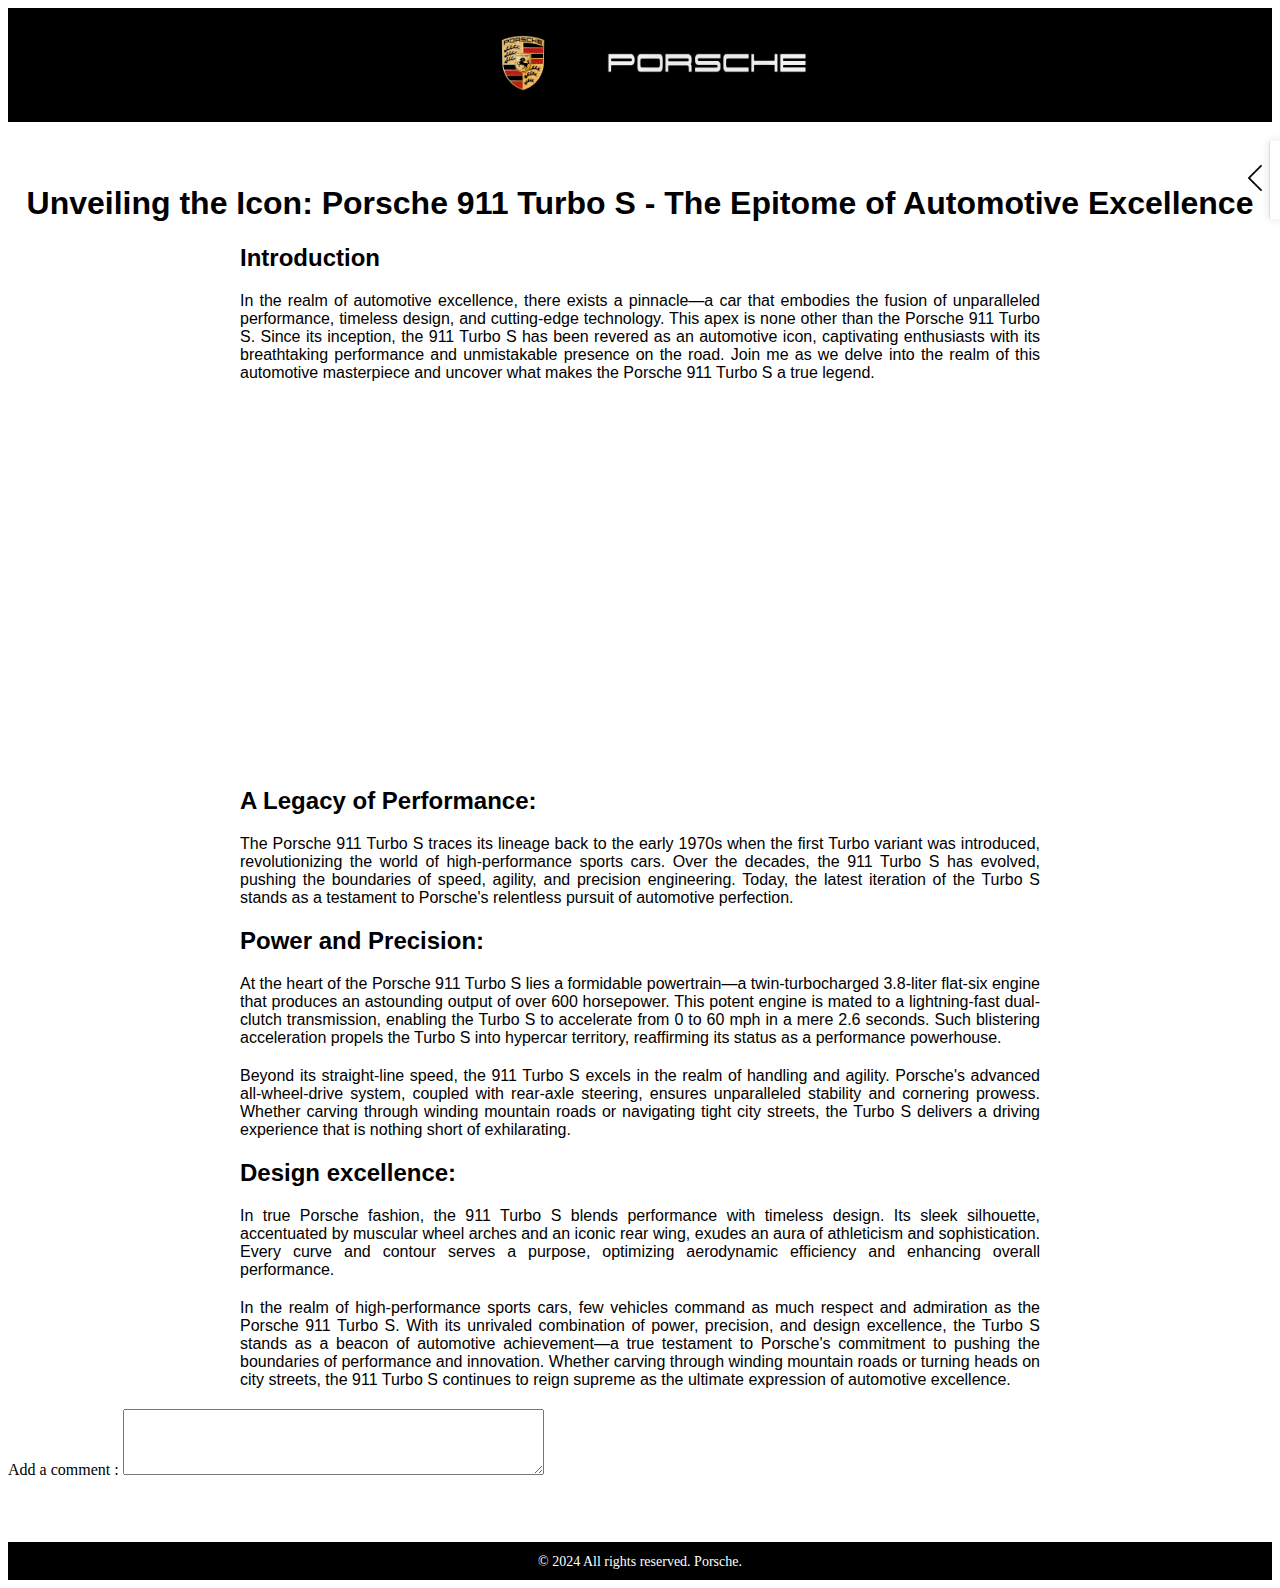
==== index.html @ 88ce5a83 "updated" ====
<!DOCTYPE html>
<html>

<head>
    <meta charset="utf-8">
    <link rel="shortcut icon" type="x-icon" href="img/porscheIcon.png" sizes="128x128">
    <meta name="viewport" content="width=device-width, initial-scale=1.0">
    <link rel="stylesheet" type="text/css" href="style.css">
    <title>Porsche 911 Turbo S - The Epitome of Automotive Excellence</title>
</head>

<body>
    <header>
        <a href="https://www.porsche.com/international/models/911/911-turbo-models/911-turbo-s/"><img src="img/porscheLogo.png" alt="porscheLogo" style="width:100px;"></a>
        <a href="https://www.porsche.com/international/models/911/911-turbo-models/911-turbo-s/"><img src="img/porscheTitle.jpg" alt="porscheBanner" style="width:200px;"></a>
    </header> 
    <div id="mainContent" class="mainContent">    
        <div class="loader"></div>
        <div id="music-player">
            <div id="music-toggle">
                <img id="arrow-icon" src="img/toggleArrow.png" alt="Toggle Music Player">
            </div>
            <div id="music-content">
                <audio  controls>
                    <source src="" type="audio/mp3">
                    Your browser does not support the audio element.
                </audio>
            </div>
        </div>
        
        <script src="script.js"></script>
        
        <h1>Unveiling the Icon: Porsche 911 Turbo S - The Epitome of Automotive Excellence</h1>
        <h2>Introduction</h2>
        <p>In the realm of automotive excellence, there exists a pinnacle—a car that embodies the fusion of unparalleled performance, timeless design, and cutting-edge technology. This apex is none other than the Porsche 911 Turbo S. Since its inception, the 911 Turbo S has been revered as an automotive icon, captivating enthusiasts with its breathtaking performance and unmistakable presence on the road. Join me as we delve into the realm of this automotive masterpiece and uncover what makes the Porsche 911 Turbo S a true legend.</p>
        <div style="display: flex; justify-content: center;">
            <iframe width="640" height="360" src="https://www.youtube.com/embed/nT2mjvWC3e8" title="Porsche 911 Turbo S: Highlights" frameborder="0" allow="accelerometer; autoplay; clipboard-write; encrypted-media; gyroscope; picture-in-picture; web-share" allowfullscreen></iframe>
        </div>
        <div id="content" class="content">    
            <h2>A Legacy of Performance:</h2>
            <p>The Porsche 911 Turbo S traces its lineage back to the early 1970s when the first Turbo variant was introduced, revolutionizing the world of high-performance sports cars. Over the decades, the 911 Turbo S has evolved, pushing the boundaries of speed, agility, and precision engineering. Today, the latest iteration of the Turbo S stands as a testament to Porsche's relentless pursuit of automotive perfection.</p>
            <h2>Power and Precision:</h2>
            <p>At the heart of the Porsche 911 Turbo S lies a formidable powertrain—a twin-turbocharged 3.8-liter flat-six engine that produces an astounding output of over 600 horsepower. This potent engine is mated to a lightning-fast dual-clutch transmission, enabling the Turbo S to accelerate from 0 to 60 mph in a mere 2.6 seconds. Such blistering acceleration propels the Turbo S into hypercar territory, reaffirming its status as a performance powerhouse.</p> 
            <p>Beyond its straight-line speed, the 911 Turbo S excels in the realm of handling and agility. Porsche's advanced all-wheel-drive system, coupled with rear-axle steering, ensures unparalleled stability and cornering prowess. Whether carving through winding mountain roads or navigating tight city streets, the Turbo S delivers a driving experience that is nothing short of exhilarating.</p>
            <h2>Design excellence:</h2>
            <p>In true Porsche fashion, the 911 Turbo S blends performance with timeless design. Its sleek silhouette, accentuated by muscular wheel arches and an iconic rear wing, exudes an aura of athleticism and sophistication. Every curve and contour serves a purpose, optimizing aerodynamic efficiency and enhancing overall performance.</p>
            <p>In the realm of high-performance sports cars, few vehicles command as much respect and admiration as the Porsche 911 Turbo S. With its unrivaled combination of power, precision, and design excellence, the Turbo S stands as a beacon of automotive achievement—a true testament to Porsche's commitment to pushing the boundaries of performance and innovation. Whether carving through winding mountain roads or turning heads on city streets, the 911 Turbo S continues to reign supreme as the ultimate expression of automotive excellence. </p>
            
            <div>
                <label for="comment">Add a comment :</label>
                <textarea id="comment" name="comment" rows="4" cols="50" required></textarea>
            </div>

        </div>
</div>       
    <footer>
            <div class="copyright">
                &copy; 2024 All rights reserved. Porsche.
            </div>            
    </footer>
</body>

</html>
---- style.css ----
header {
    background-color: #000000;
    padding: 20px;
    display: flex;
    justify-content: center;
    align-items: center;
}

#mainContent{
    margin-top: 5%;
    margin-bottom: 5%;

}

#content{
    margin-top: 2%;
}

header a {
    border: 2px solid black;
    padding: 5px; 
    margin: 0 10px; 
}

img:first-child {
    flex: 0 0 auto;
}

img:last-child {
    text-align: center;
}

p, h2 {
    text-align: justify;
    margin: 0 auto 20px;
    max-width: 800px;
    font-family: Porsche Next, Arial Narrow, Arial, Heiti SC, SimHei, sans-serif;
}

h1 {
    text-align: center;
    font-family: Porsche Next, Arial Narrow, Arial, Heiti SC, SimHei, sans-serif;

}

#music-player {
    position: fixed;
    top: 20%;
    right: -310px; 
    transform: translateY(-50%);
    background-color: #fff;
    border-left: 1px solid #ddd;
    box-shadow: 0 0 10px rgba(0, 0, 0, 0.1);
    transition: right 0.3s ease;
}

#music-toggle {
    position: absolute;
    top: 50%;
    left: -30px;
    transform: translateY(-50%);
    cursor: pointer;
}

#music-content {
    padding: 10px;
}

#arrow-icon {
    width: 30px;
    height: 30px;
    transform: rotate(180deg); 
}

#arrow-icon.hide {
    transform: rotate(0deg); 
}


footer {
    background-color: #000;
    color: #fff;
    padding: 10px;
    text-align: center;
    border-top: 2px solid #000;
}

footer .copyright {
    font-size: 14px
}

.loader {
    position: fixed;
    top: 0;
    left: 0;
    width: 100vw;
    height: 100vh;
    display: flex;
    align-items: center;
    justify-content: center;
    background: url('img/loading.gif') center no-repeat, #F0F0ED;
    z-index: 1000;
    opacity: 1; 
    visibility: visible; 
    transition: opacity 0.75s, visibility 0.75s;
}

.loader--hidden {
    opacity: 0;
    visibility: hidden;
}


.loader::after{
    content: "";
}
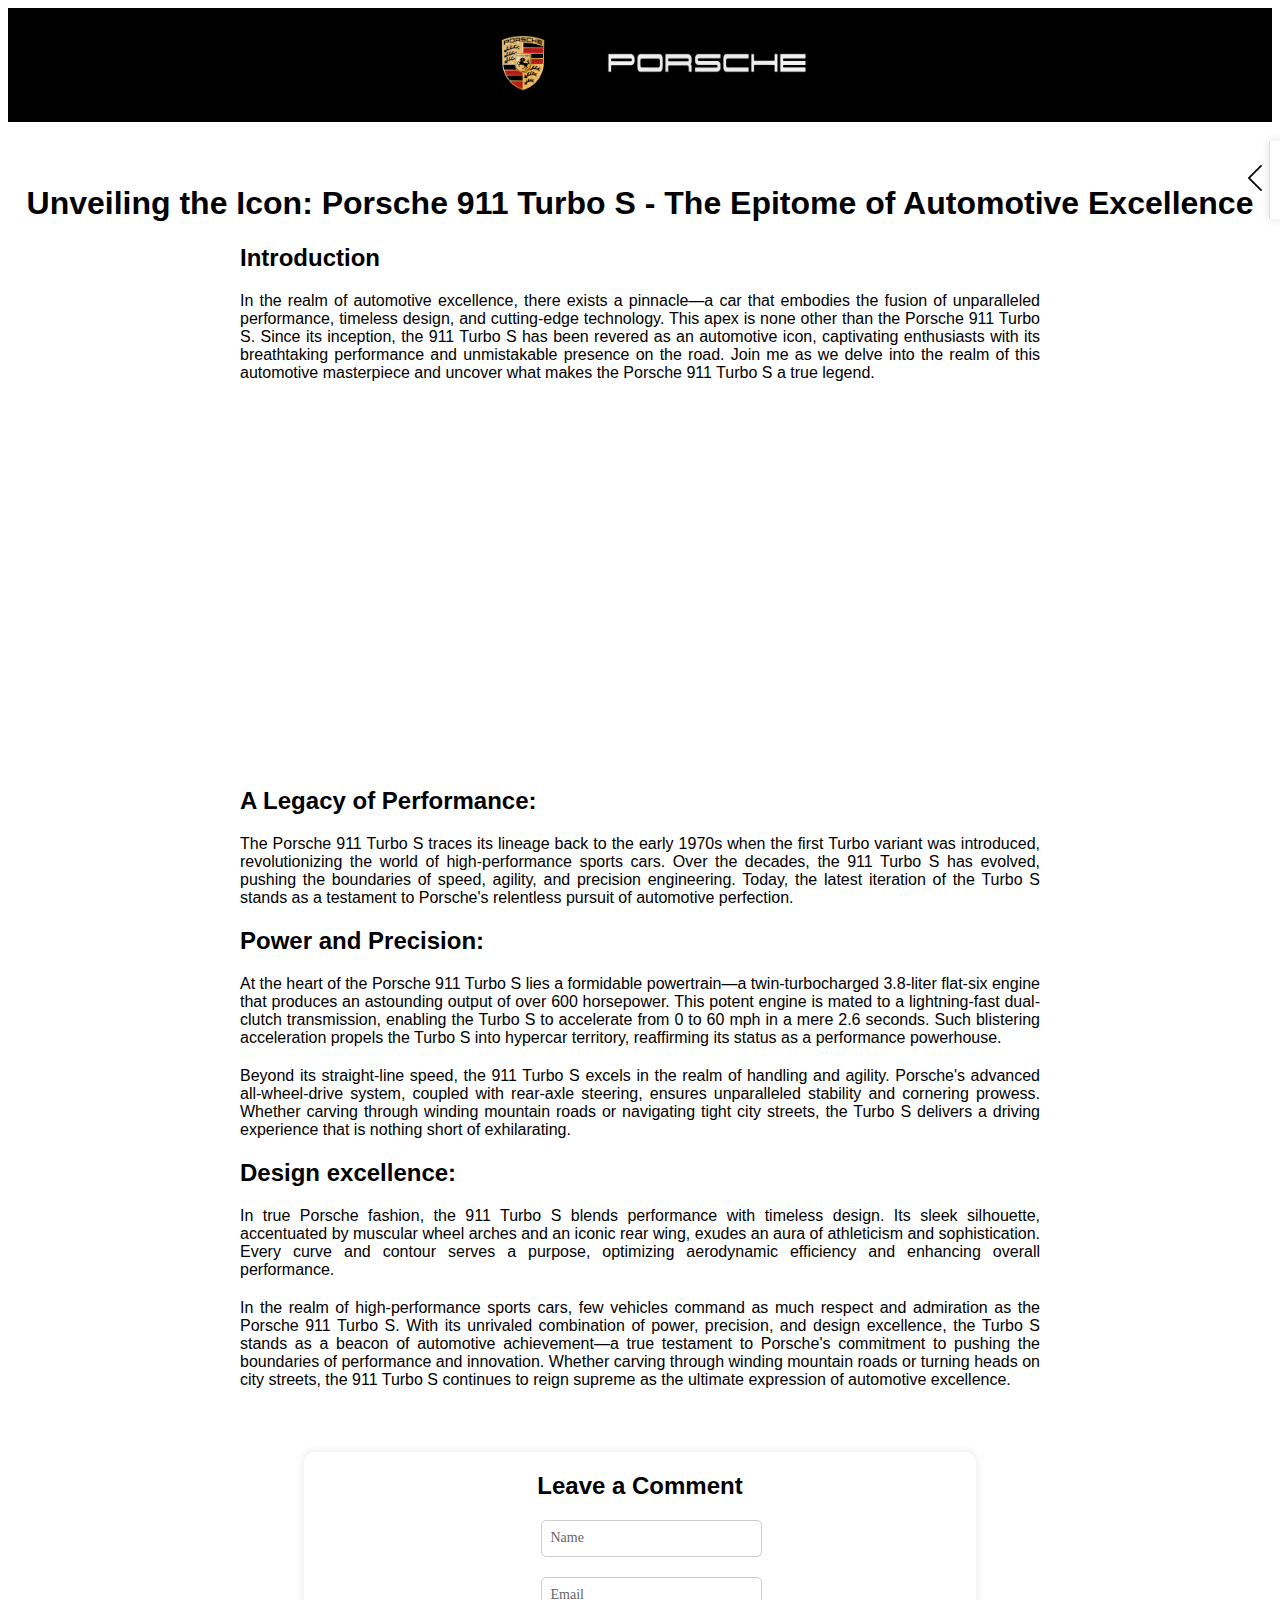
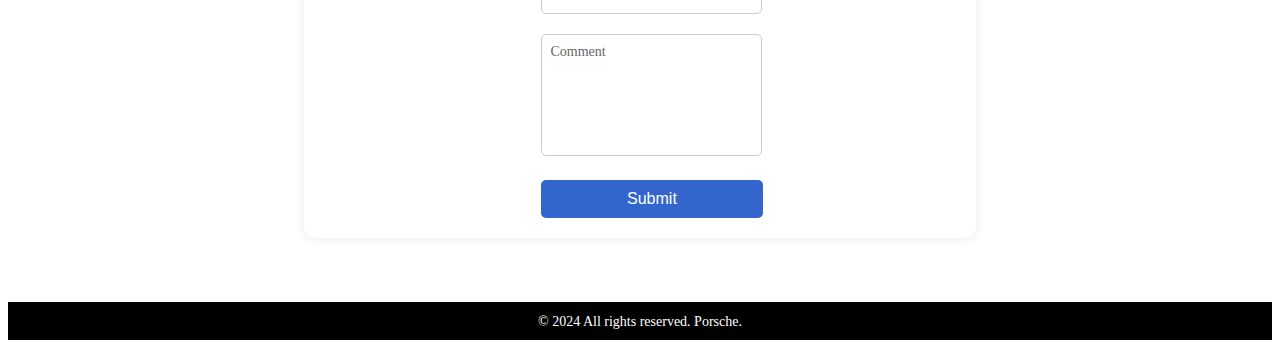
==== commit d09e530c: "Modified" ====
--- a/index.html
+++ b/index.html
@@ -46,10 +46,25 @@
             <p>In true Porsche fashion, the 911 Turbo S blends performance with timeless design. Its sleek silhouette, accentuated by muscular wheel arches and an iconic rear wing, exudes an aura of athleticism and sophistication. Every curve and contour serves a purpose, optimizing aerodynamic efficiency and enhancing overall performance.</p>
             <p>In the realm of high-performance sports cars, few vehicles command as much respect and admiration as the Porsche 911 Turbo S. With its unrivaled combination of power, precision, and design excellence, the Turbo S stands as a beacon of automotive achievement—a true testament to Porsche's commitment to pushing the boundaries of performance and innovation. Whether carving through winding mountain roads or turning heads on city streets, the 911 Turbo S continues to reign supreme as the ultimate expression of automotive excellence. </p>
             
-            <div>
-                <label for="comment">Add a comment :</label>
-                <textarea id="comment" name="comment" rows="4" cols="50" required></textarea>
-            </div>
+            <div class="card">
+                <span class="title" style="font-family: Porsche Next, Arial Narrow, Arial, Heiti SC, SimHei, sans-serif; text-align: center;">Leave a Comment</span>
+                <form class="form">
+                  <div class="group">
+                  <input placeholder="" type="text" required="">
+                  <label for="name">Name</label>
+                  </div>
+              <div class="group">
+                  <input placeholder="" type="email" id="email" name="email" required="">
+                  <label for="email">Email</label>
+                  </div>
+              <div class="group">
+                  <textarea placeholder="" id="comment" name="comment" rows="5" required=""></textarea>
+                  <label for="comment">Comment</label>
+              </div>
+                  <button type="submit" style="width: 112%; align-items: center;">Submit</button>
+                </form>
+              </div>
+              
 
         </div>
 </div>       
--- a/style.css
+++ b/style.css
@@ -114,3 +114,103 @@
 .loader::after{
     content: "";
 }
+
+.card {
+    background-color: #fff;
+    border-radius: 10px;
+    padding: 20px;
+    width: 350px;
+    display: flex;
+    flex-direction: column;
+  }
+  
+  .title {
+    font-size: 24px;
+    font-weight: 600;
+    text-align: center;
+  }
+  
+  .form {
+    margin-top: 20px;
+    display: flex;
+    flex-direction: column;
+  }
+  
+  .group {
+    position: relative;
+  }
+  
+  .form .group label {
+    font-size: 14px;
+    color: rgb(99, 102, 102);
+    position: absolute;
+    top: -10px;
+    left: 10px;
+    background-color: #fff;
+    transition: all .3s ease;
+  }
+  
+  .form .group input,
+  .form .group textarea {
+    padding: 10px;
+    border-radius: 5px;
+    border: 1px solid rgba(0, 0, 0, 0.2);
+    margin-bottom: 20px;
+    outline: 0;
+    width: 100%;
+    background-color: transparent;
+  }
+  
+  .form .group input:placeholder-shown+ label, .form .group textarea:placeholder-shown +label {
+    top: 10px;
+    background-color: transparent;
+  }
+  
+  .form .group input:focus,
+  .form .group textarea:focus {
+    border-color: #3366cc;
+  }
+  
+  .form .group input:focus+ label, .form .group textarea:focus +label {
+    top: -10px;
+    left: 10px;
+    background-color: #fff;
+    color: #3366cc;
+    font-weight: 600;
+    font-size: 14px;
+  }
+  
+  .form .group textarea {
+    resize: none;
+    height: 100px;
+  }
+  
+  .form button {
+    background-color: #3366cc;
+    color: #fff;
+    border: none;
+    border-radius: 5px;
+    padding: 10px;
+    font-size: 16px;
+    cursor: pointer;
+    transition: all 0.3s ease;
+  }
+  
+  .form button:hover {
+    background-color: #27408b;
+  }
+  
+.card{
+    margin: 0 auto;
+    margin-top: 5%;
+    margin-bottom: 5%;
+    padding: 20px;
+    width: 50%;
+    display: flex;
+    flex-direction: column;
+    align-items: center;
+    justify-content: center;
+    background-color: #fff;
+    border-radius: 10px;
+    box-shadow: 0 0 10px rgba(0, 0, 0, 0.1);
+}  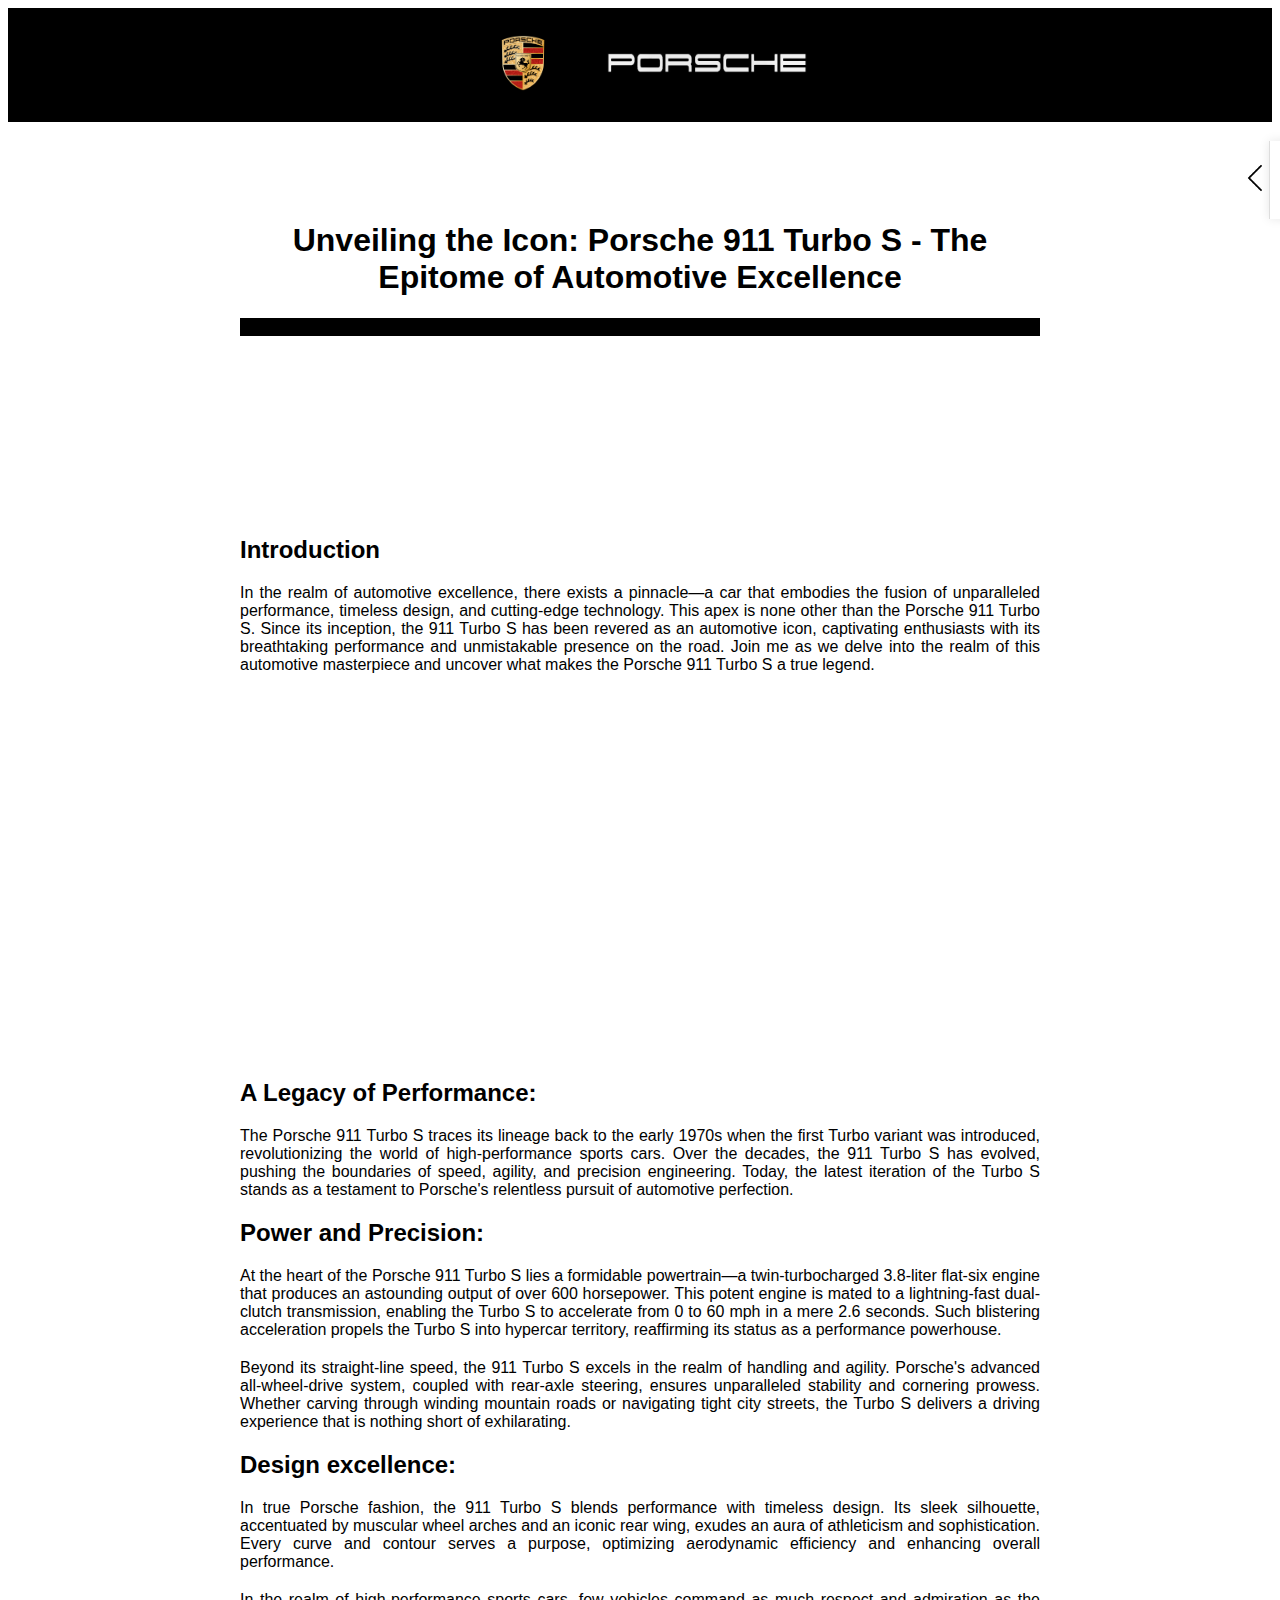
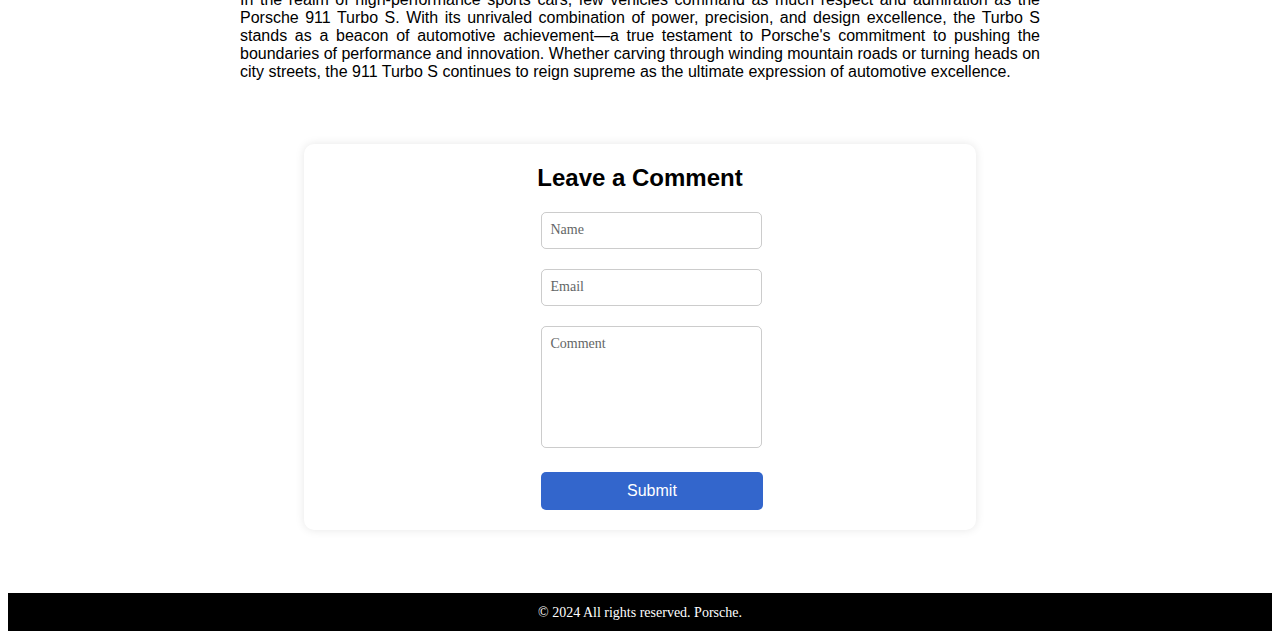
==== commit d1548f2a: "modified" ====
--- a/index.html
+++ b/index.html
@@ -30,11 +30,12 @@
         
         <script src="script.js"></script>
         
-        <h1>Unveiling the Icon: Porsche 911 Turbo S - The Epitome of Automotive Excellence</h1>
+        <h1 style="margin-top: 100px; padding-left: 250px; padding-right: 250px;">Unveiling the Icon: Porsche 911 Turbo S - The Epitome of Automotive Excellence</h1>
+        <p style="background-color: black; height: fit-content; margin-bottom: 200px">hello</p>
         <h2>Introduction</h2>
         <p>In the realm of automotive excellence, there exists a pinnacle—a car that embodies the fusion of unparalleled performance, timeless design, and cutting-edge technology. This apex is none other than the Porsche 911 Turbo S. Since its inception, the 911 Turbo S has been revered as an automotive icon, captivating enthusiasts with its breathtaking performance and unmistakable presence on the road. Join me as we delve into the realm of this automotive masterpiece and uncover what makes the Porsche 911 Turbo S a true legend.</p>
         <div style="display: flex; justify-content: center;">
-            <iframe width="640" height="360" src="https://www.youtube.com/embed/nT2mjvWC3e8" title="Porsche 911 Turbo S: Highlights" frameborder="0" allow="accelerometer; autoplay; clipboard-write; encrypted-media; gyroscope; picture-in-picture; web-share" allowfullscreen></iframe>
+            <iframe width="640" height="360" src="https://www.youtube.com/embed/nT2mjvWC3e8 " title="Porsche 911 Turbo S: Highlights" frameborder="0" allow="accelerometer; autoplay; clipboard-write; encrypted-media; gyroscope; picture-in-picture; web-share" allowfullscreen></iframe>
         </div>
         <div id="content" class="content">    
             <h2>A Legacy of Performance:</h2>
@@ -47,7 +48,7 @@
             <p>In the realm of high-performance sports cars, few vehicles command as much respect and admiration as the Porsche 911 Turbo S. With its unrivaled combination of power, precision, and design excellence, the Turbo S stands as a beacon of automotive achievement—a true testament to Porsche's commitment to pushing the boundaries of performance and innovation. Whether carving through winding mountain roads or turning heads on city streets, the 911 Turbo S continues to reign supreme as the ultimate expression of automotive excellence. </p>
             
             <div class="card">
-                <span class="title" style="font-family: Porsche Next, Arial Narrow, Arial, Heiti SC, SimHei, sans-serif; text-align: center;">Leave a Comment</span>
+                <span class="title" style="font-family: Porsche Next, Arial, Heiti SC, SimHei, sans-serif; text-align: center; margin: auto;">Leave a Comment</span>
                 <form class="form">
                   <div class="group">
                   <input placeholder="" type="text" required="">
@@ -61,7 +62,7 @@
                   <textarea placeholder="" id="comment" name="comment" rows="5" required=""></textarea>
                   <label for="comment">Comment</label>
               </div>
-                  <button type="submit" style="width: 112%; align-items: center;">Submit</button>
+                  <button type="submit" style="width: 112%; align-items: center; font-family: Porsche Next, Arial, Heiti SC, SimHei, sans-serif">Submit</button>
                 </form>
               </div>
               
--- a/style.css
+++ b/style.css
@@ -34,12 +34,12 @@
     text-align: justify;
     margin: 0 auto 20px;
     max-width: 800px;
-    font-family: Porsche Next, Arial Narrow, Arial, Heiti SC, SimHei, sans-serif;
+    font-family: Porsche Next, Arial, Heiti SC, SimHei, sans-serif;
 }
 
 h1 {
     text-align: center;
-    font-family: Porsche Next, Arial Narrow, Arial, Heiti SC, SimHei, sans-serif;
+    font-family: Porsche Next, Arial, Heiti SC, SimHei, sans-serif;
 
 }
 
@@ -213,4 +213,4 @@
     background-color: #fff;
     border-radius: 10px;
     box-shadow: 0 0 10px rgba(0, 0, 0, 0.1);
-}  +}  
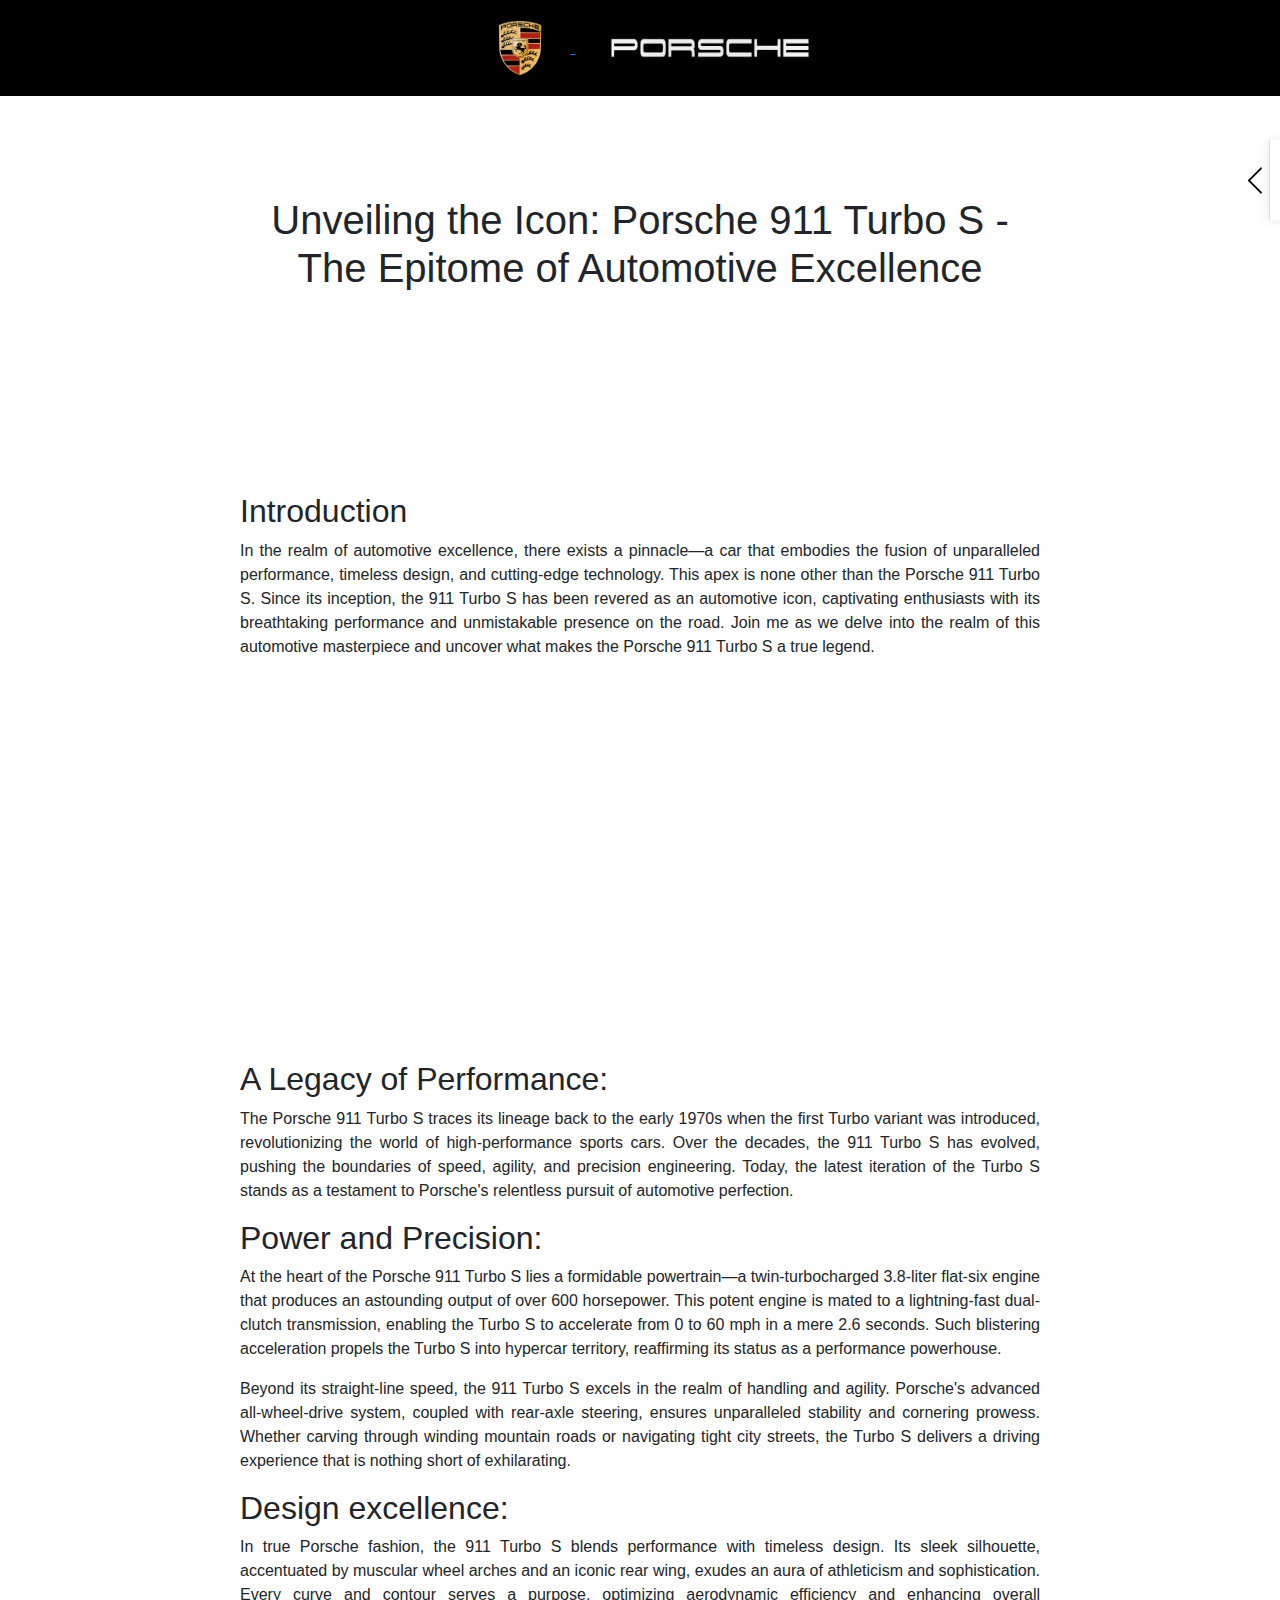
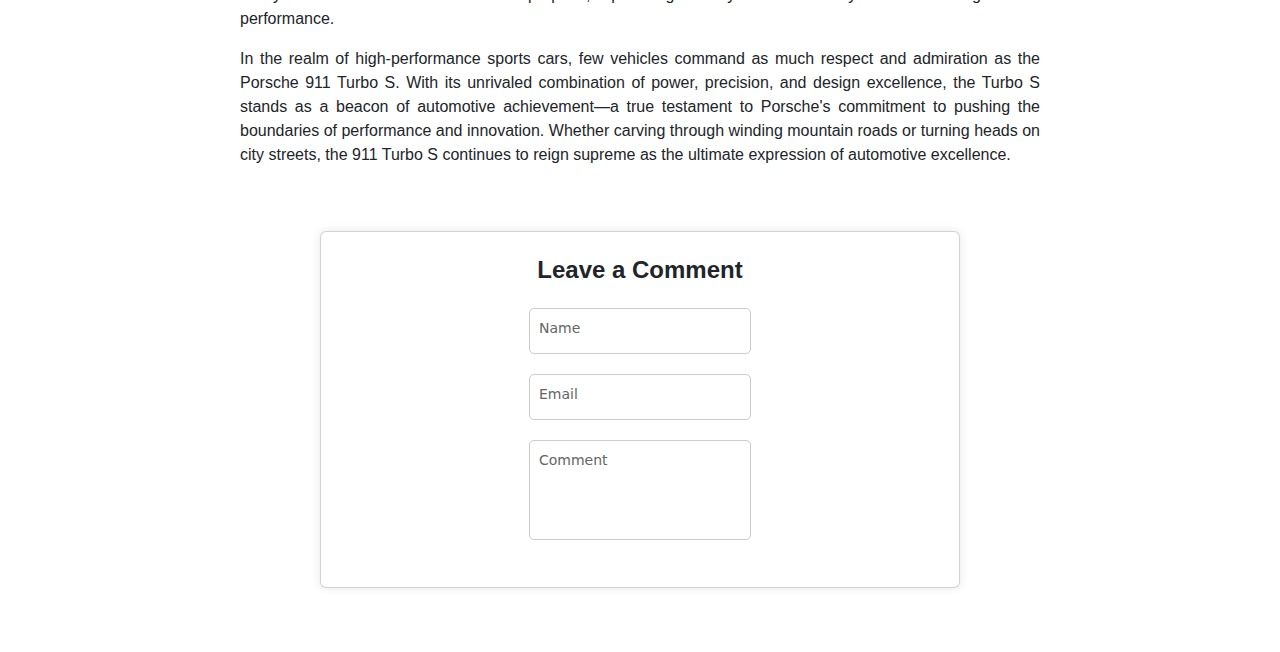
==== commit e7e6b021: "update" ====
--- a/index.html
+++ b/index.html
@@ -1,79 +1,73 @@
 <!DOCTYPE html>
 <html>
-
-<head>
+  <head>
     <meta charset="utf-8">
     <link rel="shortcut icon" type="x-icon" href="img/porscheIcon.png" sizes="128x128">
     <meta name="viewport" content="width=device-width, initial-scale=1.0">
     <link rel="stylesheet" type="text/css" href="style.css">
+    <link href="https://cdn.jsdelivr.net/npm/bootstrap@5.3.3/dist/css/bootstrap.min.css" rel="stylesheet" integrity="sha384-QWTKZyjpPEjISv5WaRU9OFeRpok6YctnYmDr5pNlyT2bRjXh0JMhjY6hW+ALEwIH" crossorigin="anonymous">
     <title>Porsche 911 Turbo S - The Epitome of Automotive Excellence</title>
-</head>
-
-<body>
+  </head>
+  <body>
     <header>
-        <a href="https://www.porsche.com/international/models/911/911-turbo-models/911-turbo-s/"><img src="img/porscheLogo.png" alt="porscheLogo" style="width:100px;"></a>
-        <a href="https://www.porsche.com/international/models/911/911-turbo-models/911-turbo-s/"><img src="img/porscheTitle.jpg" alt="porscheBanner" style="width:200px;"></a>
-    </header> 
-    <div id="mainContent" class="mainContent">    
-        <div class="loader"></div>
-        <div id="music-player">
-            <div id="music-toggle">
-                <img id="arrow-icon" src="img/toggleArrow.png" alt="Toggle Music Player">
-            </div>
-            <div id="music-content">
-                <audio  controls>
-                    <source src="" type="audio/mp3">
-                    Your browser does not support the audio element.
-                </audio>
-            </div>
+      <nav>
+        <a href="https://www.porsche.com/international/models/911/911-turbo-mtooodels/911-turbo-s/">
+          <img src="img/porscheLogo.png" alt="porscheLogo" style="width:100px;">
+        </a>
+        <a href="https://www.porsche.com/international/models/911/911-turbo-models/911-turbo-s/">
+          <img src="img/porscheTitle.jpg" alt="porscheBanner" style="width:200px;">
+        </a>
+      </nav>
+    </header>
+    <div id="mainContent" class="mainContent">
+      <div class="loader"></div>
+      <div id="music-player">
+        <div id="music-toggle">
+          <img id="arrow-icon" src="img/toggleArrow.png" alt="Toggle Music Player">
         </div>
-        
-        <script src="script.js"></script>
-        
+        <div id="music-content">
+          <audio controls>
+            <source src="" type="audio/mp3"> Your browser does not support the audio element.
+          </audio>
+        </div>
+      </div>
+      <script src="script.js"></script>
+      <main>
         <h1 style="margin-top: 100px; padding-left: 250px; padding-right: 250px;">Unveiling the Icon: Porsche 911 Turbo S - The Epitome of Automotive Excellence</h1>
-        <p style="background-color: black; height: fit-content; margin-bottom: 200px">hello</p>
+        <p style="background-color: black; height: fit-content; margin-bottom: 200px"></p>
         <h2>Introduction</h2>
         <p>In the realm of automotive excellence, there exists a pinnacle—a car that embodies the fusion of unparalleled performance, timeless design, and cutting-edge technology. This apex is none other than the Porsche 911 Turbo S. Since its inception, the 911 Turbo S has been revered as an automotive icon, captivating enthusiasts with its breathtaking performance and unmistakable presence on the road. Join me as we delve into the realm of this automotive masterpiece and uncover what makes the Porsche 911 Turbo S a true legend.</p>
-        <div style="display: flex; justify-content: center;">
+        <figure>
+          <div style="display: flex; justify-content: center;">
             <iframe width="640" height="360" src="https://www.youtube.com/embed/nT2mjvWC3e8 " title="Porsche 911 Turbo S: Highlights" frameborder="0" allow="accelerometer; autoplay; clipboard-write; encrypted-media; gyroscope; picture-in-picture; web-share" allowfullscreen></iframe>
-        </div>
-        <div id="content" class="content">    
+          </div>
+        </figure>
+        <article>
+          <div id="content" class="content">
             <h2>A Legacy of Performance:</h2>
             <p>The Porsche 911 Turbo S traces its lineage back to the early 1970s when the first Turbo variant was introduced, revolutionizing the world of high-performance sports cars. Over the decades, the 911 Turbo S has evolved, pushing the boundaries of speed, agility, and precision engineering. Today, the latest iteration of the Turbo S stands as a testament to Porsche's relentless pursuit of automotive perfection.</p>
             <h2>Power and Precision:</h2>
-            <p>At the heart of the Porsche 911 Turbo S lies a formidable powertrain—a twin-turbocharged 3.8-liter flat-six engine that produces an astounding output of over 600 horsepower. This potent engine is mated to a lightning-fast dual-clutch transmission, enabling the Turbo S to accelerate from 0 to 60 mph in a mere 2.6 seconds. Such blistering acceleration propels the Turbo S into hypercar territory, reaffirming its status as a performance powerhouse.</p> 
+            <p>At the heart of the Porsche 911 Turbo S lies a formidable powertrain—a twin-turbocharged 3.8-liter flat-six engine that produces an astounding output of over 600 horsepower. This potent engine is mated to a lightning-fast dual-clutch transmission, enabling the Turbo S to accelerate from 0 to 60 mph in a mere 2.6 seconds. Such blistering acceleration propels the Turbo S into hypercar territory, reaffirming its status as a performance powerhouse.</p>
             <p>Beyond its straight-line speed, the 911 Turbo S excels in the realm of handling and agility. Porsche's advanced all-wheel-drive system, coupled with rear-axle steering, ensures unparalleled stability and cornering prowess. Whether carving through winding mountain roads or navigating tight city streets, the Turbo S delivers a driving experience that is nothing short of exhilarating.</p>
             <h2>Design excellence:</h2>
             <p>In true Porsche fashion, the 911 Turbo S blends performance with timeless design. Its sleek silhouette, accentuated by muscular wheel arches and an iconic rear wing, exudes an aura of athleticism and sophistication. Every curve and contour serves a purpose, optimizing aerodynamic efficiency and enhancing overall performance.</p>
             <p>In the realm of high-performance sports cars, few vehicles command as much respect and admiration as the Porsche 911 Turbo S. With its unrivaled combination of power, precision, and design excellence, the Turbo S stands as a beacon of automotive achievement—a true testament to Porsche's commitment to pushing the boundaries of performance and innovation. Whether carving through winding mountain roads or turning heads on city streets, the 911 Turbo S continues to reign supreme as the ultimate expression of automotive excellence. </p>
-            
-            <div class="card">
-                <span class="title" style="font-family: Porsche Next, Arial, Heiti SC, SimHei, sans-serif; text-align: center; margin: auto;">Leave a Comment</span>
-                <form class="form">
-                  <div class="group">
-                  <input placeholder="" type="text" required="">
-                  <label for="name">Name</label>
-                  </div>
+          </div>
+        </article>
+        <section>
+          <div class="card">
+            <span class="title" style="font-family: Porsche Next, Arial, Heiti SC, SimHei, sans-serif; text-align: center; margin: auto;">Leave a Comment</span>
+            <form class="form">
               <div class="group">
-                  <input placeholder="" type="email" id="email" name="email" required="">
-                  <label for="email">Email</label>
-                  </div>
+                <input placeholder="" type="text" required="">
+                <label for="name">Name</label>
+              </div>
               <div class="group">
-                  <textarea placeholder="" id="comment" name="comment" rows="5" required=""></textarea>
-                  <label for="comment">Comment</label>
+                <input placeholder="" type="email" id="email" name="email" required="">
+                <label for="email">Email</label>
               </div>
-                  <button type="submit" style="width: 112%; align-items: center; font-family: Porsche Next, Arial, Heiti SC, SimHei, sans-serif">Submit</button>
-                </form>
+              <div class="group">
+                <textarea placeholder="" id="comment" name="comment" rows="5" required=""></textarea>
+                <label for="comment">Comment</label>
               </div>
-              
-
-        </div>
-</div>       
-    <footer>
-            <div class="copyright">
-                &copy; 2024 All rights reserved. Porsche.
-            </div>            
-    </footer>
-</body>
-
-</html>
+              <button type="submit" style="width: 112%; align-items: center; font-family: Porsche Next
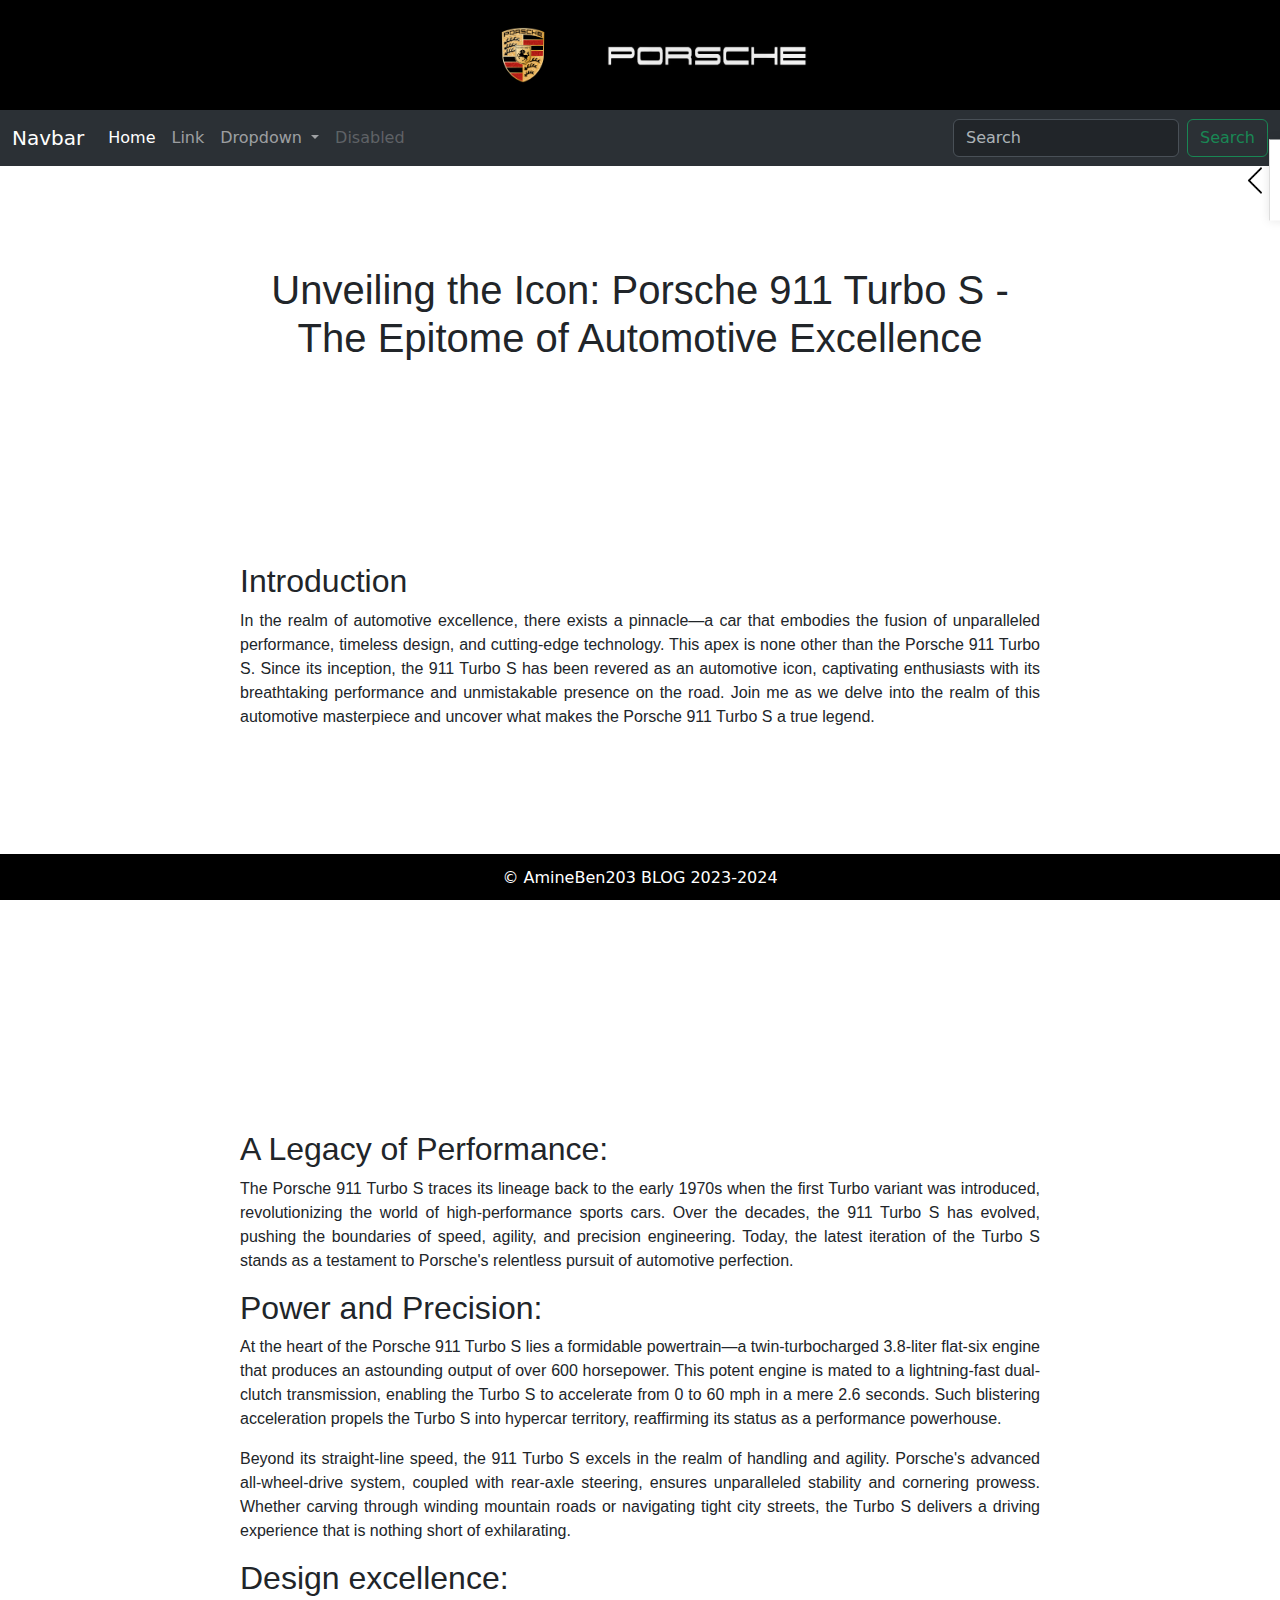
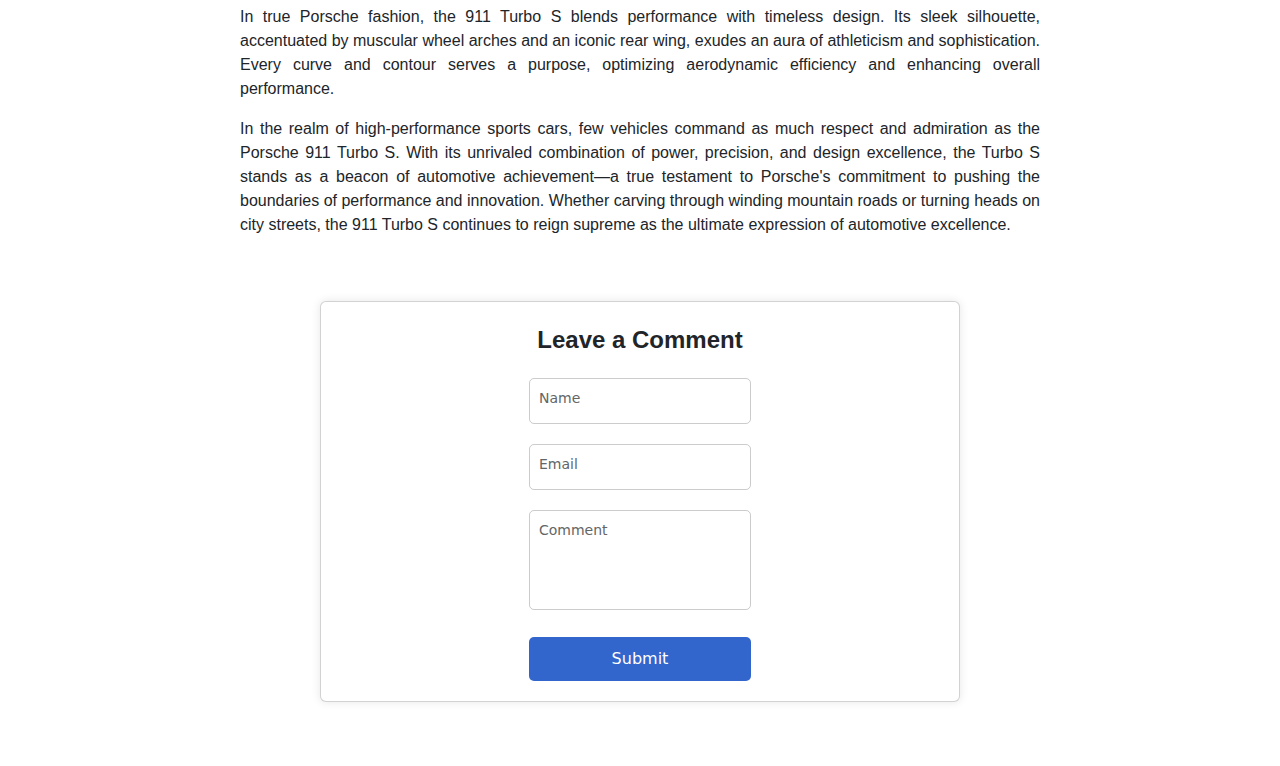
==== commit 74d0bd26: "updated" ====
--- a/index.html
+++ b/index.html
@@ -10,15 +10,52 @@
   </head>
   <body>
     <header>
-      <nav>
+
         <a href="https://www.porsche.com/international/models/911/911-turbo-mtooodels/911-turbo-s/">
           <img src="img/porscheLogo.png" alt="porscheLogo" style="width:100px;">
         </a>
         <a href="https://www.porsche.com/international/models/911/911-turbo-models/911-turbo-s/">
           <img src="img/porscheTitle.jpg" alt="porscheBanner" style="width:200px;">
         </a>
-      </nav>
     </header>
+
+    <nav class="navbar navbar-expand-lg bg-body-tertiary" data-bs-theme="dark">
+      <div class="container-fluid">
+        <a class="navbar-brand" data-bs-theme="dark" href="#">Navbar</a>
+        <button class="navbar-toggler" type="button" data-bs-toggle="collapse" data-bs-target="#navbarSupportedContent" aria-controls="navbarSupportedContent" aria-expanded="false" aria-label="Toggle navigation">
+          <span class="navbar-toggler-icon"></span>
+        </button>
+        <div class="collapse navbar-collapse" id="navbarSupportedContent">
+          <ul class="navbar-nav me-auto mb-2 mb-lg-0">
+            <li class="nav-item">
+              <a class="nav-link active" aria-current="page" href="https://amineben203.github.io/Porsche-911-turbo-s-Blog/">Home</a>
+            </li>
+            <li class="nav-item">
+              <a class="nav-link" href="#">Link</a>
+            </li>
+            <li class="nav-item dropdown">
+              <a class="nav-link dropdown-toggle" href="#" role="button" data-bs-toggle="dropdown" aria-expanded="false">
+                Dropdown
+              </a>
+              <ul class="dropdown-menu">
+                <li><a class="dropdown-item" href="#">Action</a></li>
+                <li><a class="dropdown-item" href="#">Another action</a></li>
+                <li><hr class="dropdown-divider"></li>
+                <li><a class="dropdown-item" href="#">Something else here</a></li>
+              </ul>
+            </li>
+            <li class="nav-item">
+              <a class="nav-link disabled" aria-disabled="true">Disabled</a>
+            </li>
+          </ul>
+          <form class="d-flex" role="search">
+            <input class="form-control me-2" type="search" placeholder="Search" aria-label="Search">
+            <button class="btn btn-outline-success" type="submit">Search</button>
+          </form>
+        </div>
+      </div>
+    </nav>
+    
     <div id="mainContent" class="mainContent">
       <div class="loader"></div>
       <div id="music-player">
@@ -56,18 +93,32 @@
         </article>
         <section>
           <div class="card">
-            <span class="title" style="font-family: Porsche Next, Arial, Heiti SC, SimHei, sans-serif; text-align: center; margin: auto;">Leave a Comment</span>
-            <form class="form">
-              <div class="group">
-                <input placeholder="" type="text" required="">
+              <span class="title" style="font-family: Porsche Next, Arial, Heiti SC, SimHei, sans-serif; text-align: center; margin: auto;">Leave a Comment</span>
+              <form class="form">
+                <div class="group">
+                <input placeholder="‎" type="text" required="">
                 <label for="name">Name</label>
-              </div>
-              <div class="group">
-                <input placeholder="" type="email" id="email" name="email" required="">
+                </div>
+            <div class="group">
+                <input placeholder="‎" type="email" id="email" name="email" required="">
                 <label for="email">Email</label>
-              </div>
-              <div class="group">
-                <textarea placeholder="" id="comment" name="comment" rows="5" required=""></textarea>
+                </div>
+            <div class="group">
+                <textarea placeholder="‎" id="comment" name="comment" rows="5" required=""></textarea>
                 <label for="comment">Comment</label>
-              </div>
-              <button type="submit" style="width: 112%; align-items: center; font-family: Porsche Next
+            </div>
+                <button type="submit">Submit</button>
+              </form>
+            </div>
+          </section>
+
+        <footer>
+
+          <span>&copy; AmineBen203 BLOG 2023-2024</span>
+        </footer>
+</main>
+</div>
+  </body>    
+</html>    
+        
+            
--- a/style.css
+++ b/style.css
@@ -83,6 +83,11 @@
     padding: 10px;
     text-align: center;
     border-top: 2px solid #000;
+    position: fixed;
+    left: 0;
+    bottom: 0;
+    width: 100%;
+    text-align: center;
 }
 
 footer .copyright {
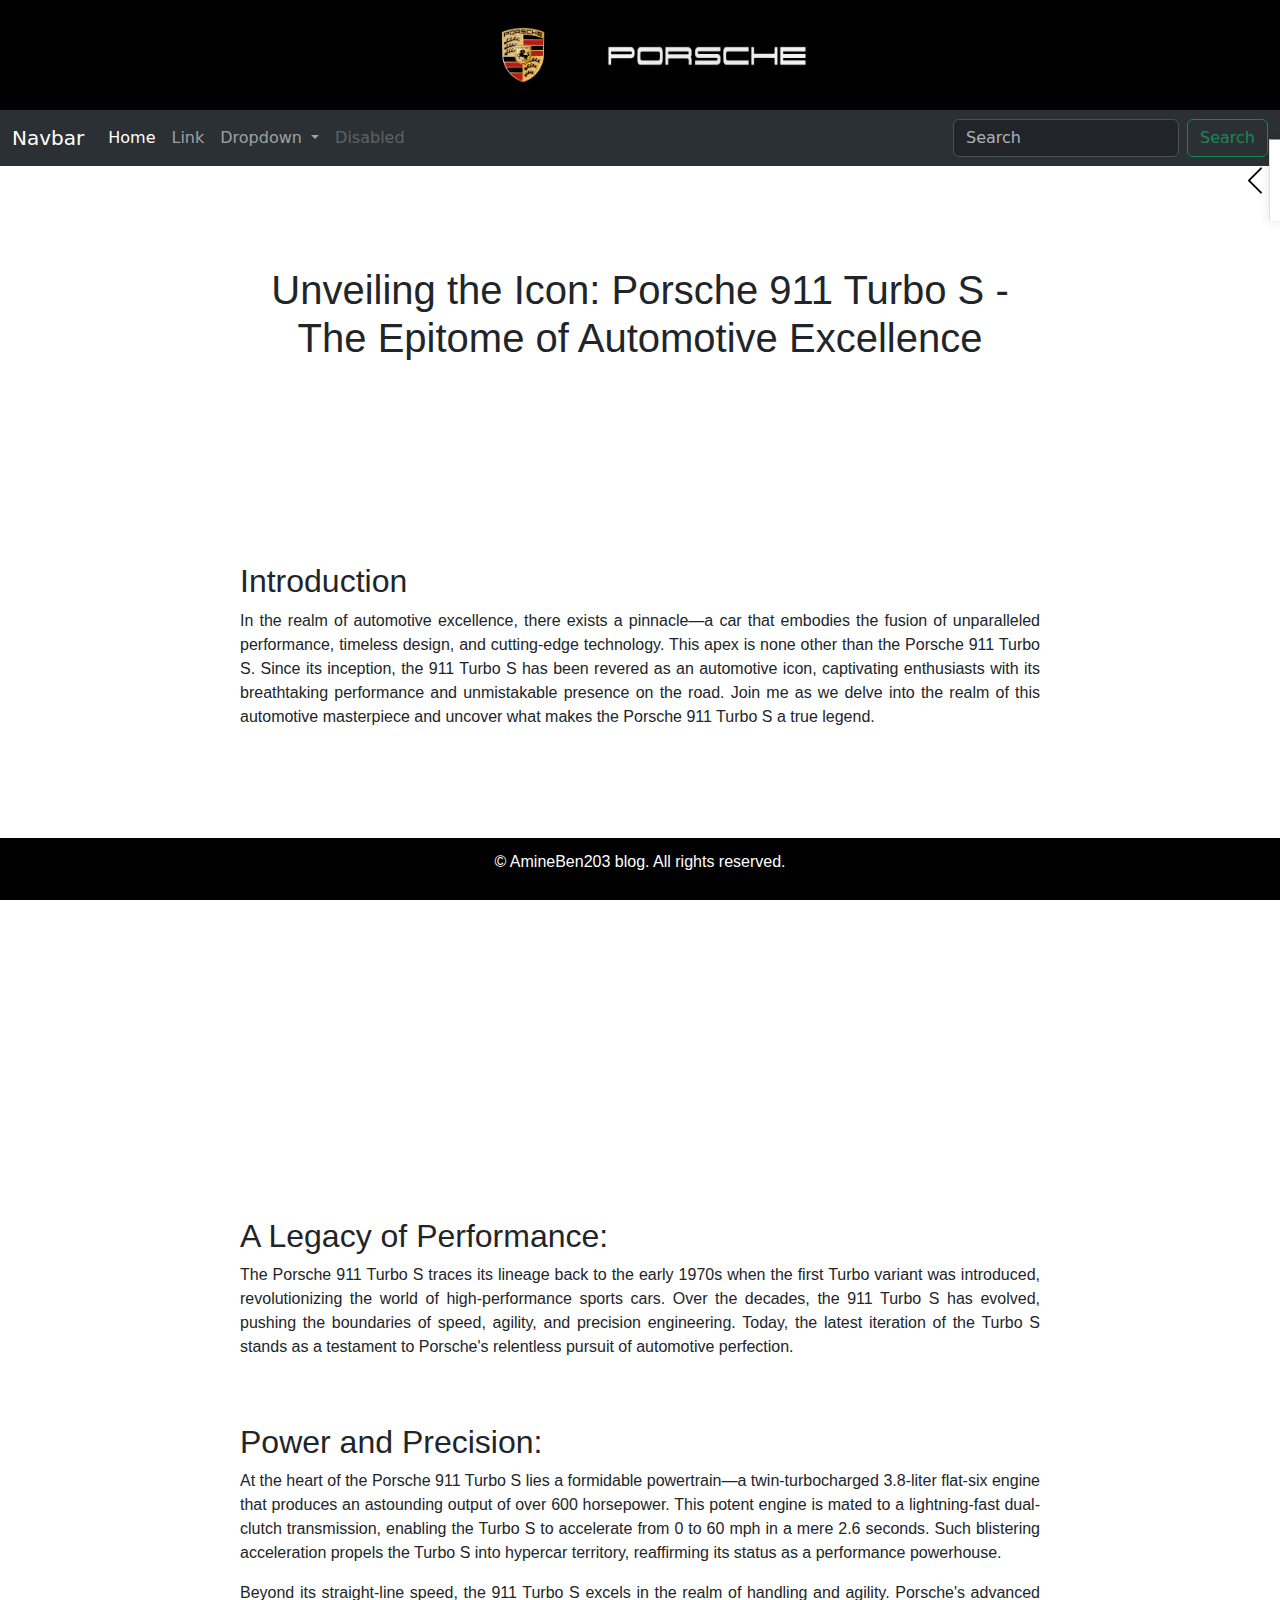
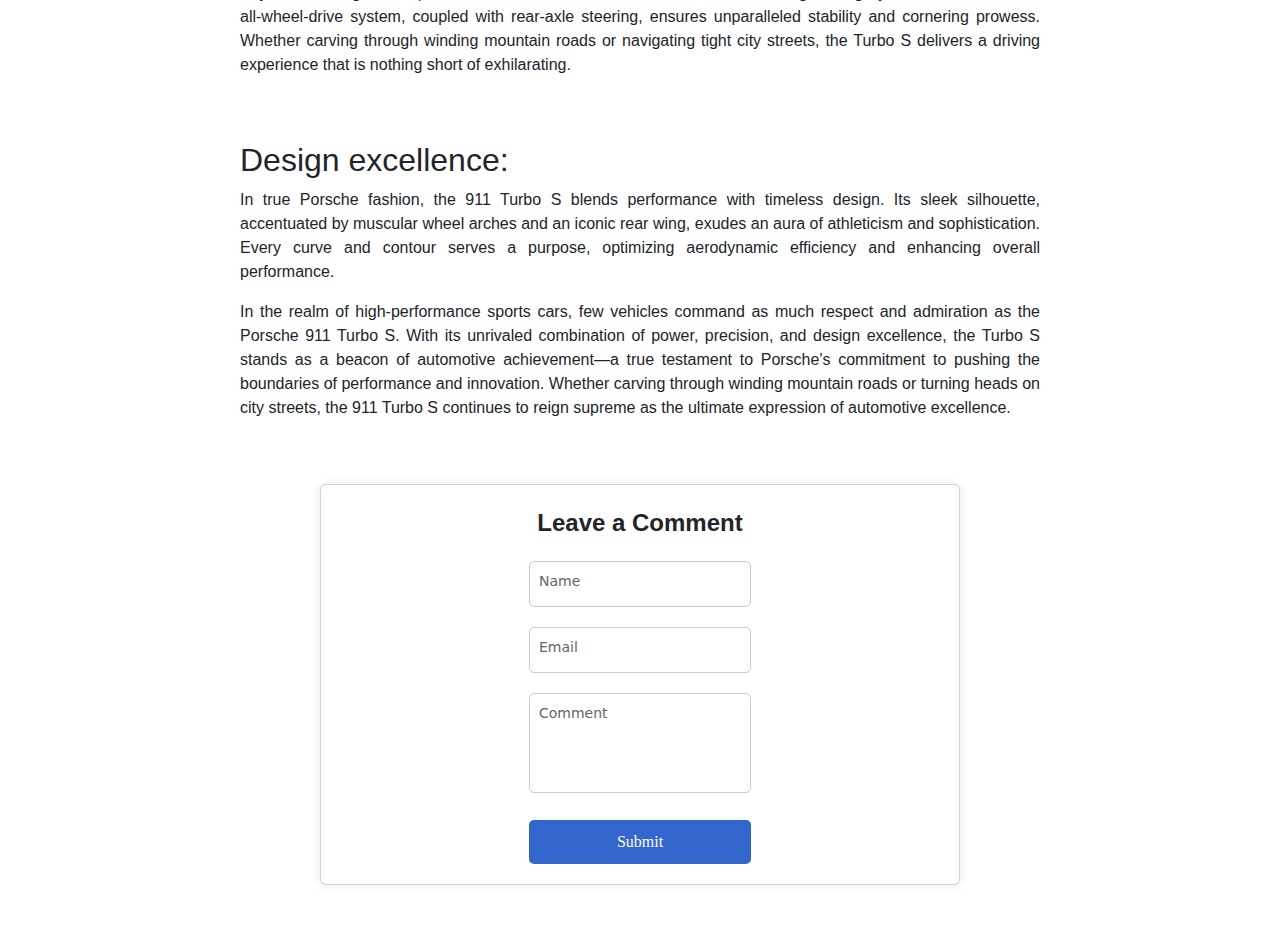
==== commit 42e868c5: "updated" ====
--- a/index.html
+++ b/index.html
@@ -1,124 +1,138 @@
 <!DOCTYPE html>
 <html>
-  <head>
+
+<head>
     <meta charset="utf-8">
     <link rel="shortcut icon" type="x-icon" href="img/porscheIcon.png" sizes="128x128">
     <meta name="viewport" content="width=device-width, initial-scale=1.0">
     <link rel="stylesheet" type="text/css" href="style.css">
     <link href="https://cdn.jsdelivr.net/npm/bootstrap@5.3.3/dist/css/bootstrap.min.css" rel="stylesheet" integrity="sha384-QWTKZyjpPEjISv5WaRU9OFeRpok6YctnYmDr5pNlyT2bRjXh0JMhjY6hW+ALEwIH" crossorigin="anonymous">
     <title>Porsche 911 Turbo S - The Epitome of Automotive Excellence</title>
-  </head>
-  <body>
+</head>
+
+<body>
     <header>
-
         <a href="https://www.porsche.com/international/models/911/911-turbo-mtooodels/911-turbo-s/">
-          <img src="img/porscheLogo.png" alt="porscheLogo" style="width:100px;">
+            <img src="img/porscheLogo.png" alt="porscheLogo" style="width:100px;">
         </a>
         <a href="https://www.porsche.com/international/models/911/911-turbo-models/911-turbo-s/">
-          <img src="img/porscheTitle.jpg" alt="porscheBanner" style="width:200px;">
+            <img src="img/porscheTitle.jpg" alt="porscheBanner" style="width:200px;">
         </a>
+
     </header>
+    <nav class="navbar navbar-expand-lg bg-body-tertiary" data-bs-theme="dark">
+        <div class="container-fluid">
+            <a class="navbar-brand" href="#">Navbar</a>
+            <button class="navbar-toggler" type="button" data-bs-toggle="collapse" data-bs-target="#navbarSupportedContent" aria-controls="navbarSupportedContent" aria-expanded="false" aria-label="Toggle navigation">
+                <span class="navbar-toggler-icon"></span>
+            </button>
+            <div class="collapse navbar-collapse" id="navbarSupportedContent">
+                <ul class="navbar-nav me-auto mb-2 mb-lg-0">
+                    <li class="nav-item">
+                        <a class="nav-link active" aria-current="page" href="#">Home</a>
+                    </li>
+                    <li class="nav-item">
+                        <a class="nav-link" href="#">Link</a>
+                    </li>
+                    <li class="nav-item dropdown">
+                        <a class="nav-link dropdown-toggle" href="#" role="button" data-bs-toggle="dropdown" aria-expanded="false">
+                            Dropdown
+                        </a>
+                        <ul class="dropdown-menu">
+                            <li><a class="dropdown-item" href="#">Action</a></li>
+                            <li><a class="dropdown-item" href="#">Another action</a></li>
+                            <li>
+                                <hr class="dropdown-divider">
+                            </li>
+                            <li><a class="dropdown-item" href="#">Something else here</a></li>
+                        </ul>
+                    </li>
+                    <li class="nav-item">
+                        <a class="nav-link disabled" aria-disabled="true">Disabled</a>
+                    </li>
+                </ul>
+                <form class="d-flex" role="search">
+                    <input class="form-control me-2" type="search" placeholder="Search" aria-label="Search">
+                    <button class="btn btn-outline-success" type="submit">Search</button>
+                </form>
+            </div>
+        </div>
+    </nav>
 
-    <nav class="navbar navbar-expand-lg bg-body-tertiary" data-bs-theme="dark">
-      <div class="container-fluid">
-        <a class="navbar-brand" data-bs-theme="dark" href="#">Navbar</a>
-        <button class="navbar-toggler" type="button" data-bs-toggle="collapse" data-bs-target="#navbarSupportedContent" aria-controls="navbarSupportedContent" aria-expanded="false" aria-label="Toggle navigation">
-          <span class="navbar-toggler-icon"></span>
-        </button>
-        <div class="collapse navbar-collapse" id="navbarSupportedContent">
-          <ul class="navbar-nav me-auto mb-2 mb-lg-0">
-            <li class="nav-item">
-              <a class="nav-link active" aria-current="page" href="https://amineben203.github.io/Porsche-911-turbo-s-Blog/">Home</a>
-            </li>
-            <li class="nav-item">
-              <a class="nav-link" href="#">Link</a>
-            </li>
-            <li class="nav-item dropdown">
-              <a class="nav-link dropdown-toggle" href="#" role="button" data-bs-toggle="dropdown" aria-expanded="false">
-                Dropdown
-              </a>
-              <ul class="dropdown-menu">
-                <li><a class="dropdown-item" href="#">Action</a></li>
-                <li><a class="dropdown-item" href="#">Another action</a></li>
-                <li><hr class="dropdown-divider"></li>
-                <li><a class="dropdown-item" href="#">Something else here</a></li>
-              </ul>
-            </li>
-            <li class="nav-item">
-              <a class="nav-link disabled" aria-disabled="true">Disabled</a>
-            </li>
-          </ul>
-          <form class="d-flex" role="search">
-            <input class="form-control me-2" type="search" placeholder="Search" aria-label="Search">
-            <button class="btn btn-outline-success" type="submit">Search</button>
-          </form>
+    <div id="mainContent" class="mainContent">
+        <div class="loader"></div>
+        <div id="music-player">
+            <div id="music-toggle">
+                <img id="arrow-icon" src="img/toggleArrow.png" alt="Toggle Music Player">
+            </div>
+            <div id="music-content">
+                <audio controls>
+                    <source src="" type="audio/mp3"> Your browser does not support the audio element.
+                </audio>
+            </div>
         </div>
-      </div>
-    </nav>
-    
-    <div id="mainContent" class="mainContent">
-      <div class="loader"></div>
-      <div id="music-player">
-        <div id="music-toggle">
-          <img id="arrow-icon" src="img/toggleArrow.png" alt="Toggle Music Player">
-        </div>
-        <div id="music-content">
-          <audio controls>
-            <source src="" type="audio/mp3"> Your browser does not support the audio element.
-          </audio>
-        </div>
-      </div>
-      <script src="script.js"></script>
-      <main>
-        <h1 style="margin-top: 100px; padding-left: 250px; padding-right: 250px;">Unveiling the Icon: Porsche 911 Turbo S - The Epitome of Automotive Excellence</h1>
-        <p style="background-color: black; height: fit-content; margin-bottom: 200px"></p>
-        <h2>Introduction</h2>
-        <p>In the realm of automotive excellence, there exists a pinnacle—a car that embodies the fusion of unparalleled performance, timeless design, and cutting-edge technology. This apex is none other than the Porsche 911 Turbo S. Since its inception, the 911 Turbo S has been revered as an automotive icon, captivating enthusiasts with its breathtaking performance and unmistakable presence on the road. Join me as we delve into the realm of this automotive masterpiece and uncover what makes the Porsche 911 Turbo S a true legend.</p>
-        <figure>
-          <div style="display: flex; justify-content: center;">
-            <iframe width="640" height="360" src="https://www.youtube.com/embed/nT2mjvWC3e8 " title="Porsche 911 Turbo S: Highlights" frameborder="0" allow="accelerometer; autoplay; clipboard-write; encrypted-media; gyroscope; picture-in-picture; web-share" allowfullscreen></iframe>
-          </div>
-        </figure>
-        <article>
-          <div id="content" class="content">
-            <h2>A Legacy of Performance:</h2>
-            <p>The Porsche 911 Turbo S traces its lineage back to the early 1970s when the first Turbo variant was introduced, revolutionizing the world of high-performance sports cars. Over the decades, the 911 Turbo S has evolved, pushing the boundaries of speed, agility, and precision engineering. Today, the latest iteration of the Turbo S stands as a testament to Porsche's relentless pursuit of automotive perfection.</p>
-            <h2>Power and Precision:</h2>
-            <p>At the heart of the Porsche 911 Turbo S lies a formidable powertrain—a twin-turbocharged 3.8-liter flat-six engine that produces an astounding output of over 600 horsepower. This potent engine is mated to a lightning-fast dual-clutch transmission, enabling the Turbo S to accelerate from 0 to 60 mph in a mere 2.6 seconds. Such blistering acceleration propels the Turbo S into hypercar territory, reaffirming its status as a performance powerhouse.</p>
-            <p>Beyond its straight-line speed, the 911 Turbo S excels in the realm of handling and agility. Porsche's advanced all-wheel-drive system, coupled with rear-axle steering, ensures unparalleled stability and cornering prowess. Whether carving through winding mountain roads or navigating tight city streets, the Turbo S delivers a driving experience that is nothing short of exhilarating.</p>
-            <h2>Design excellence:</h2>
-            <p>In true Porsche fashion, the 911 Turbo S blends performance with timeless design. Its sleek silhouette, accentuated by muscular wheel arches and an iconic rear wing, exudes an aura of athleticism and sophistication. Every curve and contour serves a purpose, optimizing aerodynamic efficiency and enhancing overall performance.</p>
-            <p>In the realm of high-performance sports cars, few vehicles command as much respect and admiration as the Porsche 911 Turbo S. With its unrivaled combination of power, precision, and design excellence, the Turbo S stands as a beacon of automotive achievement—a true testament to Porsche's commitment to pushing the boundaries of performance and innovation. Whether carving through winding mountain roads or turning heads on city streets, the 911 Turbo S continues to reign supreme as the ultimate expression of automotive excellence. </p>
-          </div>
-        </article>
-        <section>
-          <div class="card">
-              <span class="title" style="font-family: Porsche Next, Arial, Heiti SC, SimHei, sans-serif; text-align: center; margin: auto;">Leave a Comment</span>
-              <form class="form">
-                <div class="group">
-                <input placeholder="‎" type="text" required="">
-                <label for="name">Name</label>
+        <script src="script.js"></script>
+        <main>
+            <h1 style="margin-top: 100px; padding-left: 250px; padding-right: 250px;">Unveiling the Icon: Porsche 911 Turbo S - The Epitome of Automotive Excellence</h1>
+            <p style="background-color: black; height: fit-content; margin-bottom: 200px"></p>
+            <h2>Introduction</h2>
+            <p style="margin-bottom: 5%;">In the realm of automotive excellence, there exists a pinnacle—a car that embodies the fusion of unparalleled performance, timeless design, and cutting-edge technology. This apex is none other than the Porsche 911 Turbo S. Since its inception,
+                the 911 Turbo S has been revered as an automotive icon, captivating enthusiasts with its breathtaking performance and unmistakable presence on the road. Join me as we delve into the realm of this automotive masterpiece and uncover what
+                makes the Porsche 911 Turbo S a true legend.</p>
+            <figure>
+                <div style="display: flex; justify-content: center;">
+                    <iframe width="640" height="360" src="https://www.youtube.com/embed/nT2mjvWC3e8 " title="Porsche 911 Turbo S: Highlights" frameborder="0" allow="accelerometer; autoplay; clipboard-write; encrypted-media; gyroscope; picture-in-picture; web-share" allowfullscreen></iframe>
                 </div>
-            <div class="group">
-                <input placeholder="‎" type="email" id="email" name="email" required="">
-                <label for="email">Email</label>
+            </figure>
+            <article>
+                <div id="content" class="content">
+                    <h2 style="margin-top: 5%;">A Legacy of Performance:</h2>
+                    <p>The Porsche 911 Turbo S traces its lineage back to the early 1970s when the first Turbo variant was introduced, revolutionizing the world of high-performance sports cars. Over the decades, the 911 Turbo S has evolved, pushing the boundaries
+                        of speed, agility, and precision engineering. Today, the latest iteration of the Turbo S stands as a testament to Porsche's relentless pursuit of automotive perfection.</p>
+                    <h2 style="margin-top: 5%;">Power and Precision:</h2>
+                    <p>At the heart of the Porsche 911 Turbo S lies a formidable powertrain—a twin-turbocharged 3.8-liter flat-six engine that produces an astounding output of over 600 horsepower. This potent engine is mated to a lightning-fast dual-clutch
+                        transmission, enabling the Turbo S to accelerate from 0 to 60 mph in a mere 2.6 seconds. Such blistering acceleration propels the Turbo S into hypercar territory, reaffirming its status as a performance powerhouse.</p>
+                    <p>Beyond its straight-line speed, the 911 Turbo S excels in the realm of handling and agility. Porsche's advanced all-wheel-drive system, coupled with rear-axle steering, ensures unparalleled stability and cornering prowess. Whether
+                        carving through winding mountain roads or navigating tight city streets, the Turbo S delivers a driving experience that is nothing short of exhilarating.
+                    </p>
+                    <h2 style="margin-top: 5%;">Design excellence:</h2>
+                    <p>In true Porsche fashion, the 911 Turbo S blends performance with timeless design. Its sleek silhouette, accentuated by muscular wheel arches and an iconic rear wing, exudes an aura of athleticism and sophistication. Every curve and
+                        contour serves a purpose, optimizing aerodynamic efficiency and enhancing overall performance.
+                    </p>
+                    <p>In the realm of high-performance sports cars, few vehicles command as much respect and admiration as the Porsche 911 Turbo S. With its unrivaled combination of power, precision, and design excellence, the Turbo S stands as a beacon
+                        of automotive achievement—a true testament to Porsche's commitment to pushing the boundaries of performance and innovation. Whether carving through winding mountain roads or turning heads on city streets, the 911 Turbo S continues
+                        to reign supreme as the ultimate expression of automotive excellence. </p>
                 </div>
-            <div class="group">
-                <textarea placeholder="‎" id="comment" name="comment" rows="5" required=""></textarea>
-                <label for="comment">Comment</label>
-            </div>
-                <button type="submit">Submit</button>
-              </form>
-            </div>
-          </section>
+            </article>
+            <section>
+                <div class="card">
+                    <span class="title" style="font-family: Porsche Next, Arial, Heiti SC, SimHei, sans-serif; text-align: center; margin: auto;">Leave
+                        a Comment</span>
+                    <form class="form">
+                        <div class="group">
+                            <input placeholder="" type="text" required="">
+                            <label for="name">Name</label>
+                        </div>
+                        <div class="group">
+                            <input placeholder="" type="email" id="email" name="email" required="">
+                            <label for="email">Email</label>
+                        </div>
+                        <div class="group">
+                            <textarea placeholder="" id="comment" name="comment" rows="5" required=""></textarea>
+                            <label for="comment">Comment</label>
+                        </div>
+                        <button type="submit" style="width: 100%; align-items: center; font-family: Porsche Next">Submit</button>
+                    </form>
+                </div>
 
-        <footer>
+            </section>
+            <footer>
+                <div class="footer-content"></div>
+                <p style="text-align: center;">&copy; AmineBen203 blog. All rights reserved.</p>
+    </div>
+    </footer>
+    </main>
+    </div>
+</body>
 
-          <span>&copy; AmineBen203 BLOG 2023-2024</span>
-        </footer>
-</main>
-</div>
-  </body>    
-</html>    
-        
-            
+</html>